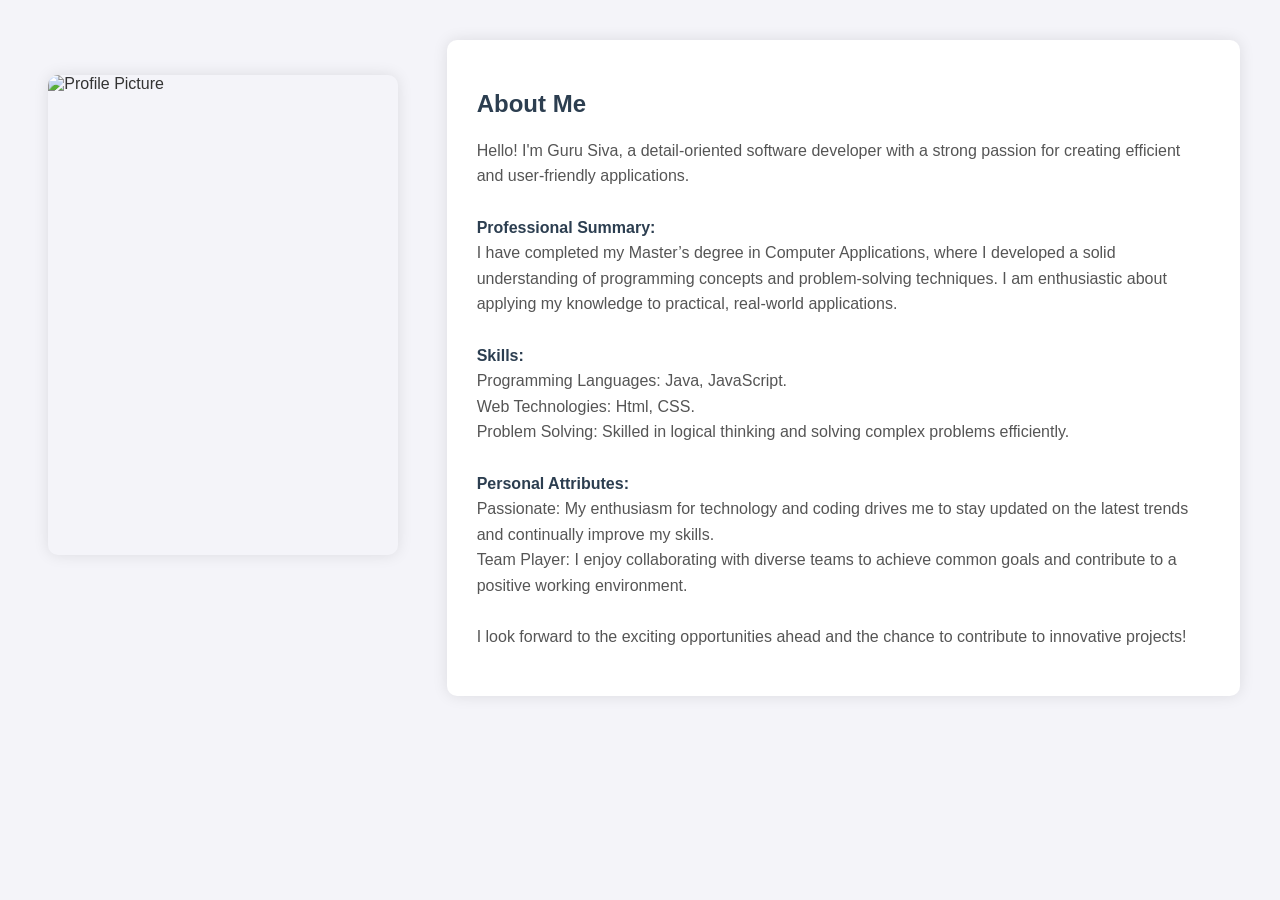
==== about.html @ 76a462a9 "Add files via upload" ====
<!DOCTYPE html>
<html lang="en">
<head>
    <meta charset="UTF-8">
    <meta name="viewport" content="width=device-width, initial-scale=1.0">
    <title>About</title>
    <style>
        body {
            font-family: 'Segoe UI', Tahoma, Geneva, Verdana, sans-serif;
            margin: 40px;
            background-color: #f4f4f9;
            color: #333;
        }
        h2 {
            color: #2c3e50;
        }
        .container {
            display: flex;
            flex-direction: row;
            align-items: flex-start;
            gap: 40px;
        }
        .image {
            flex: 1;
            height: 550px;
            display: flex;
            justify-content: center;
            align-items: center;
        }
        .image img {
            height: 480px;
            width: 350px;
            border-radius: 10px;
            box-shadow: 0 0 15px rgba(0, 0, 0, 0.1);
        }
        .details {
            flex: 2;
            background-color: #fff;
            padding: 30px;
            border-radius: 10px;
            box-shadow: 0 0 15px rgba(0, 0, 0, 0.1);
        }
        .details p {
            line-height: 1.6;
            color: #555;
        }
        .details b {
            color: #2c3e50;
        }
    </style>
</head>
<body>
    <div class="container">
        <div class="image">
            <!-- <img src="images\jagadeeshpic.png" alt="Profile Picture"> -->
            <img src="images\siva.jpg" alt="Profile Picture">
        </div>
        <div class="details">
            <h2>About Me</h2>
            <p>
               Hello! I'm Guru Siva, a detail-oriented software developer with a strong passion for creating efficient and user-friendly applications.
                <br><br>

                <b>Professional Summary:</b>
                <br>
                I have completed my Master’s degree in Computer Applications, where I developed a solid understanding of programming concepts and problem-solving techniques. I am enthusiastic about applying my knowledge to practical, real-world applications.
                <br><br>

                <b>Skills:</b>
                <br>
                Programming Languages: Java, JavaScript.
                <br>
                Web Technologies: Html, CSS.
                <br>
                Problem Solving: Skilled in logical thinking and solving complex problems efficiently.
                <br><br>

                <b>Personal Attributes:</b>
                <br>
                Passionate: My enthusiasm for technology and coding drives me to stay updated on the latest trends and continually improve my skills.
                <br>
                Team Player: I enjoy collaborating with diverse teams to achieve common goals and contribute to a positive working environment.
                <br><br>

                <!-- <b>Achievements:</b>
                <br>
                I scored 60 out of 60 in Physics during my intermediate education, which strongly motivated me to pursue a career in technology and problem-solving.
                <br><br> -->

                I look forward to the exciting opportunities ahead and the chance to contribute to innovative projects!
            </p>
        </div>
    </div>
</body>
</html>
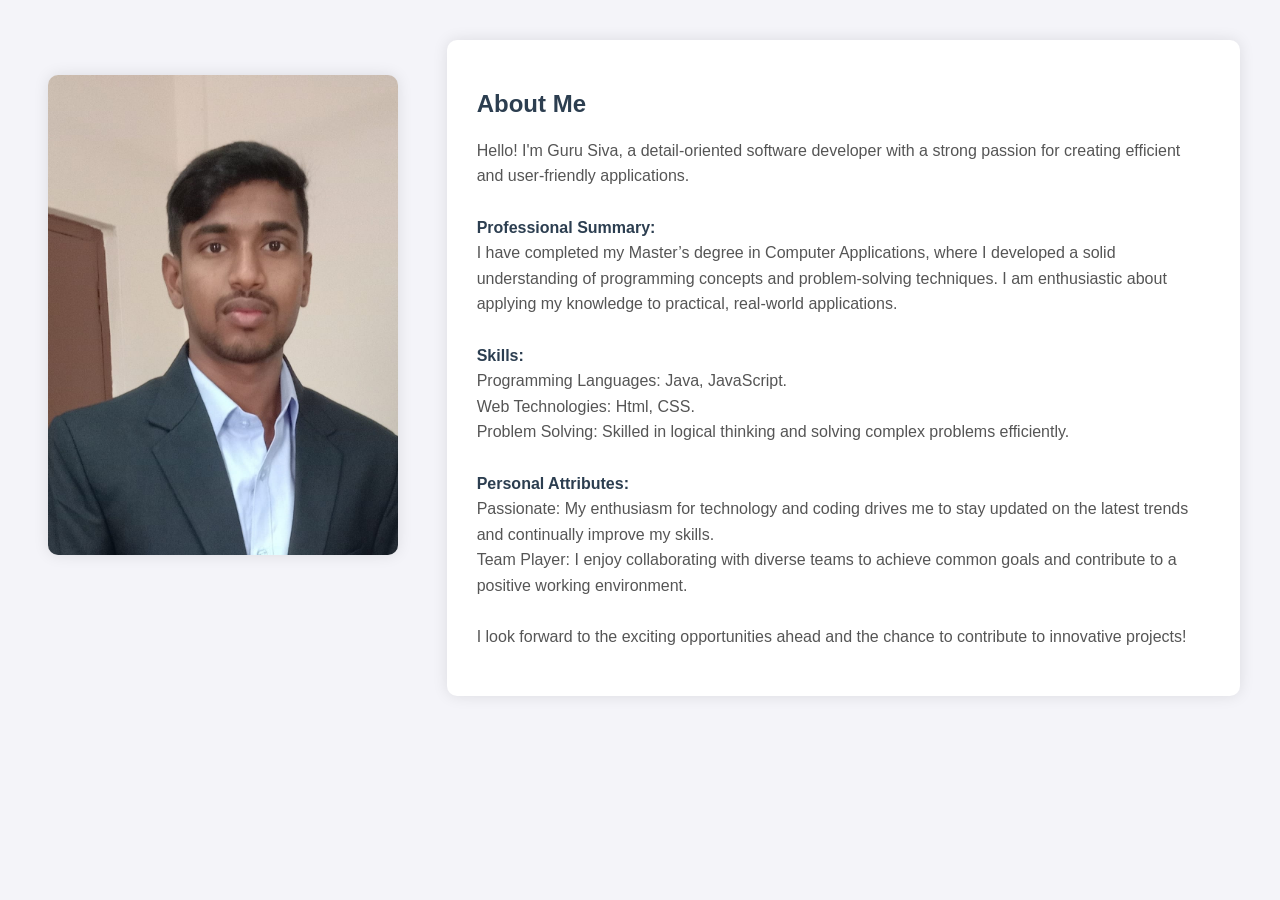
==== commit a194ecee: "Update about.html" ====
--- a/about.html
+++ b/about.html
@@ -52,7 +52,6 @@
 <body>
     <div class="container">
         <div class="image">
-            <!-- <img src="images\jagadeeshpic.png" alt="Profile Picture"> -->
             <img src="images\siva.jpg" alt="Profile Picture">
         </div>
         <div class="details">
